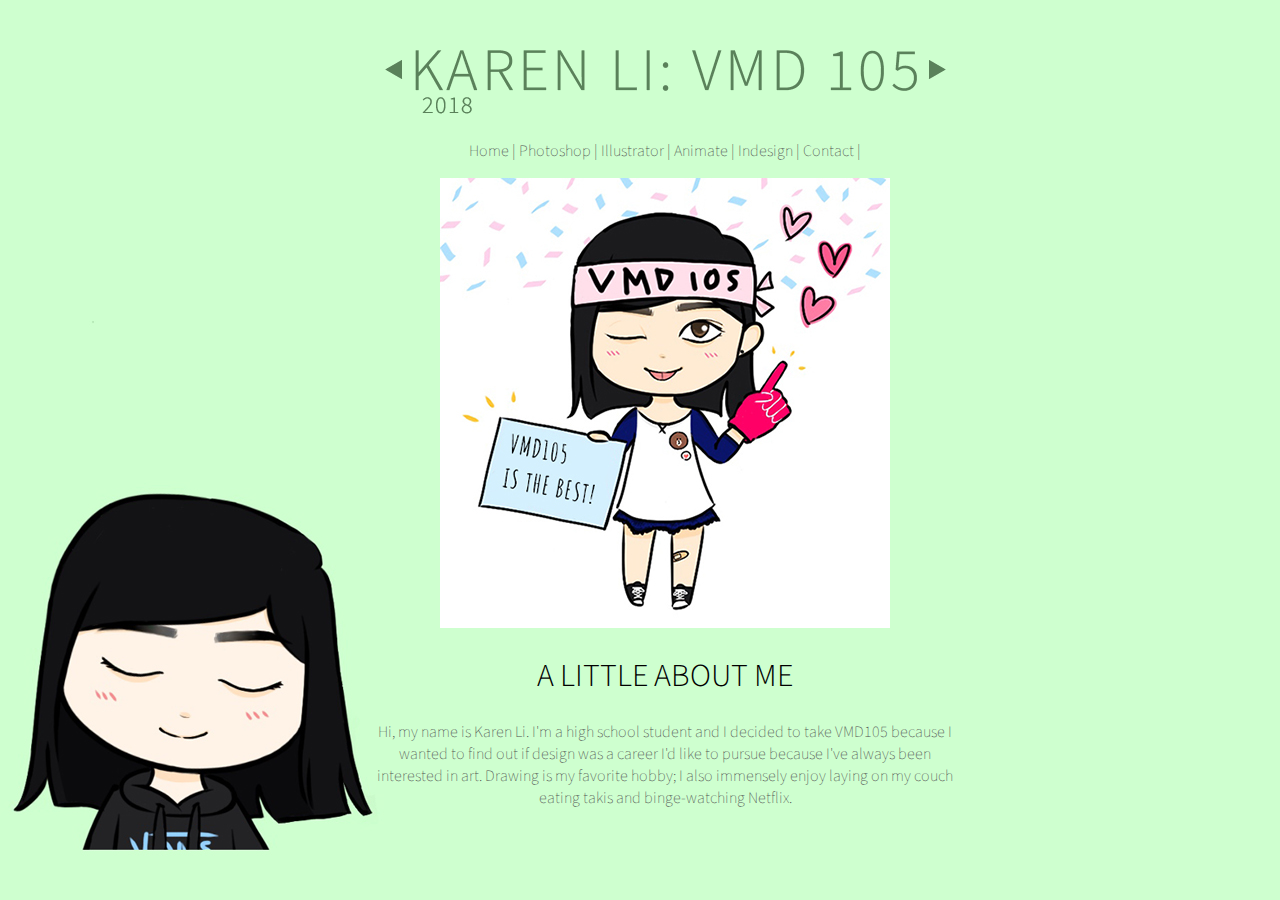
==== Li-Karen_WebLayoutFinal/index.html @ 42c9cf56 "Adding Website" ====
<!doctype html>


<html>

<head>

    <title>
        Home
    </title>

    <link rel="stylesheet" href="css/style.css">

    <link href="https://fonts.googleapis.com/css?family=Source+Sans+Pro:200,400" rel="stylesheet">

</head>

<body>
    <div>
        <img src="images/banner.png">

        <p>
            <a href="index.html">Home</a> |
            <a href="photoshop.html">Photoshop</a> |
            <a href="illustrator.html">Illustrator</a> |
            <a href="animate.html">Animate</a> |
            <a href="indesign.html">Indesign</a> |
            <a href="contact.html">Contact</a> |
        </p>

        <img src="images/home.jpg">
        
        <h1>
            A Little About Me
        </h1>

        <p>
            Hi, my name is Karen Li. I'm a high school student and I decided to take VMD105 because I wanted to find out if design was a career I'd like to pursue because I've always been interested in art. Drawing is my favorite hobby; I also immensely enjoy laying on my couch eating takis and binge-watching Netflix.
        </p>
    </div>

</body>



</html>
---- Li-Karen_WebLayoutFinal/css/style.css ----
html {background-image: url(../images/bgimage.jpg);}

a {
    text-decoration: none;
    color: #4d4d4d; 
}

a:hover {color: #fff;}

h1 {
    font-family: 'Source Sans Pro', sans-serif;
    font-weight: 300;
    text-transform: uppercase;
}

p {
    font-family: 'Source Sans Pro', sans-serif;
    font-weight: 300;
    font-family: 'Source Sans Pro', sans-serif;
    font-weight: 200;
    color: #4d4d4d; 
}

body {
    margin-top: 40px;
    margin-left: 100px;
    margin-right: 100px;
    margin-right: 50px;
    text-align: center;
}


img {align-content: center;}

div {
    width:600px;
    margin:auto;
}
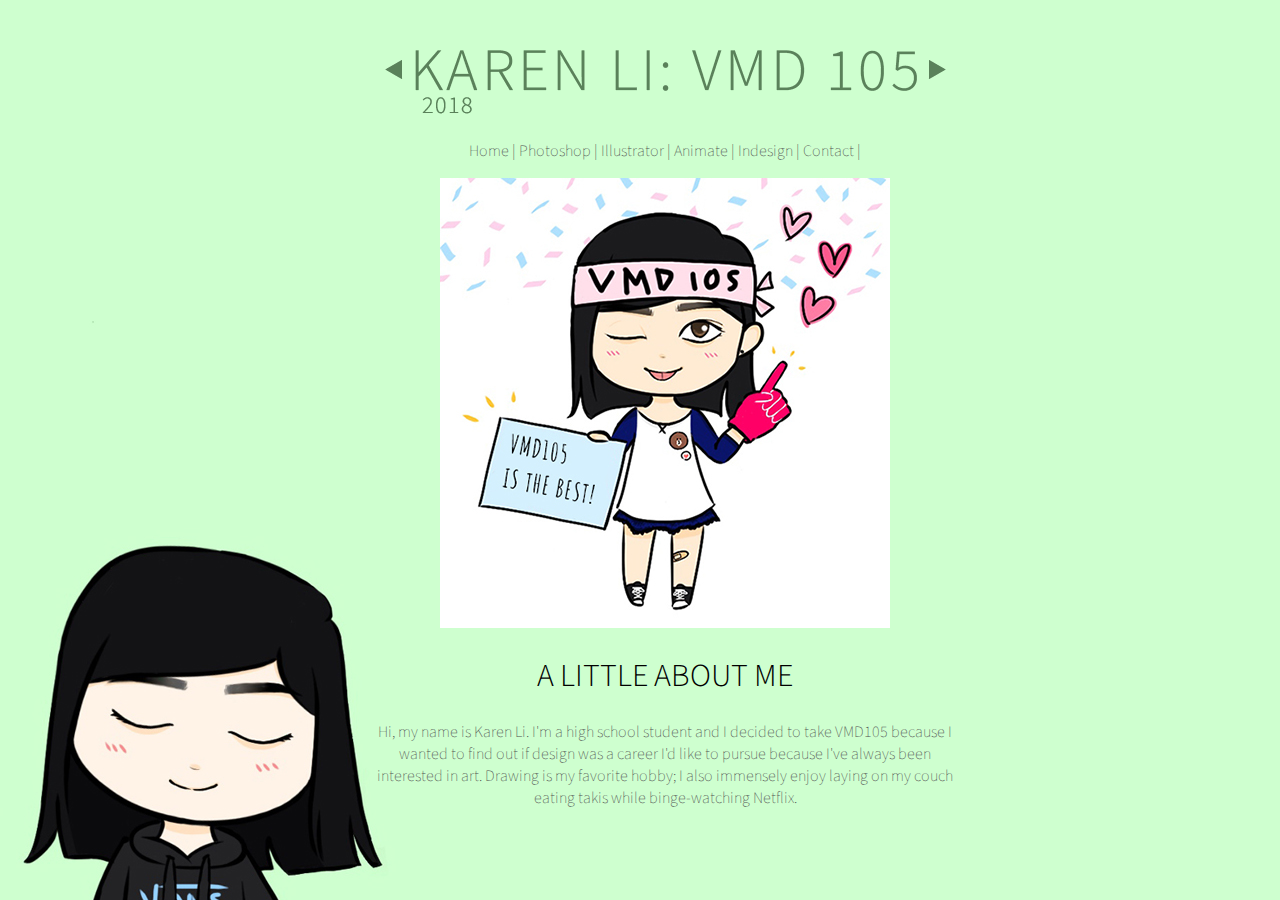
==== commit ffe797c8: "Adding index.html" ====
--- a/Li-Karen_WebLayoutFinal/index.html
+++ b/Li-Karen_WebLayoutFinal/index.html
@@ -35,7 +35,7 @@
         </h1>
 
         <p>
-            Hi, my name is Karen Li. I'm a high school student and I decided to take VMD105 because I wanted to find out if design was a career I'd like to pursue because I've always been interested in art. Drawing is my favorite hobby; I also immensely enjoy laying on my couch eating takis and binge-watching Netflix.
+            Hi, my name is Karen Li. I'm a high school student and I decided to take VMD105 because I wanted to find out if design was a career I'd like to pursue because I've always been interested in art. Drawing is my favorite hobby; I also immensely enjoy laying on my couch eating takis while binge-watching Netflix.
         </p>
     </div>
 
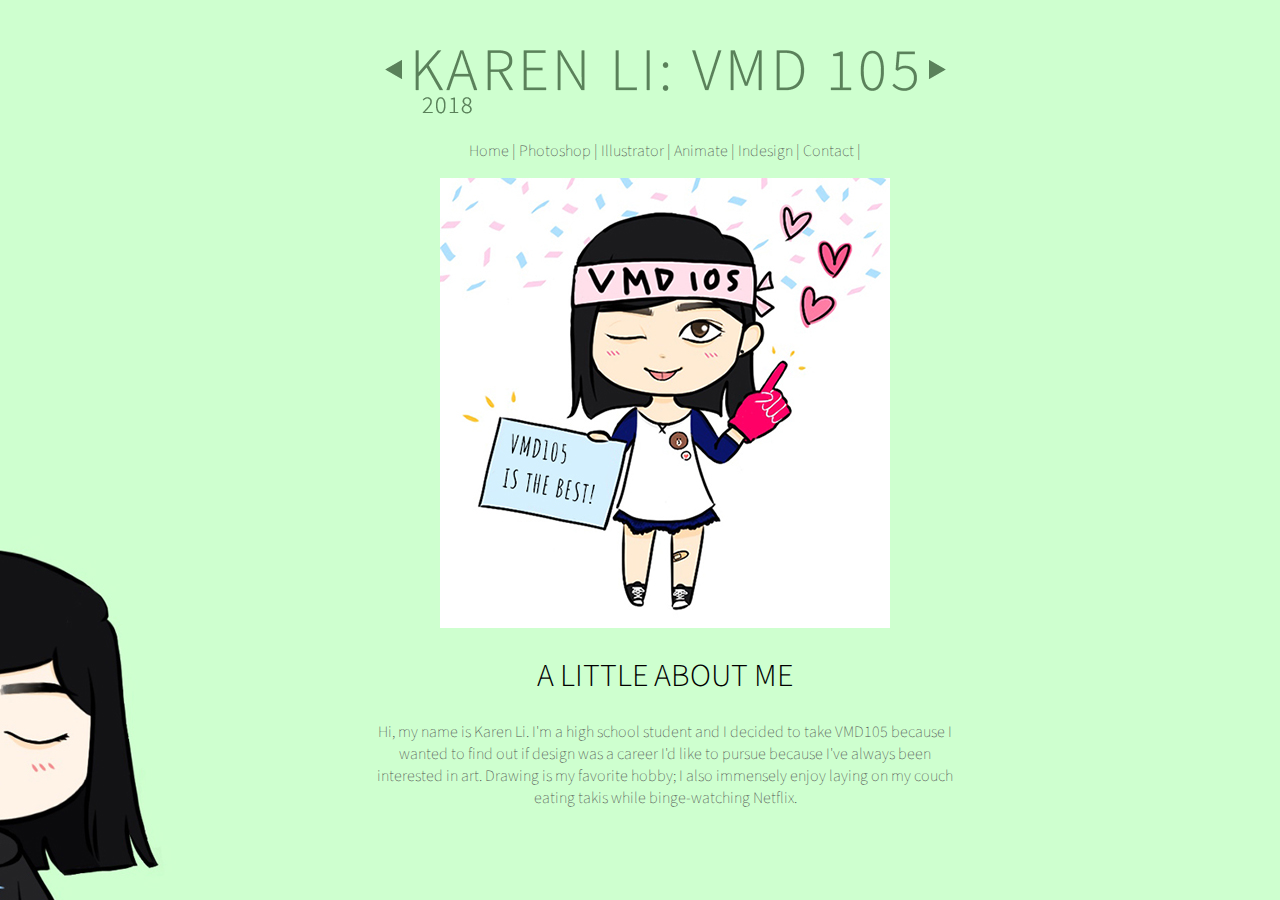
==== commit d2eae1b6: "Update index.html" ====
--- a/Li-Karen_WebLayoutFinal/index.html
+++ b/Li-Karen_WebLayoutFinal/index.html
@@ -18,7 +18,7 @@
 <body>
     <div>
         <img src="images/banner.png">
-
+        <img src="images/bgimage.jpg" class="backgnd">
         <p>
             <a href="index.html">Home</a> |
             <a href="photoshop.html">Photoshop</a> |
--- a/Li-Karen_WebLayoutFinal/css/style.css
+++ b/Li-Karen_WebLayoutFinal/css/style.css
@@ -1,4 +1,14 @@
-html {background-image: url(../images/bgimage.jpg);}
+html {
+    background-color:#ceffcf;
+}
+
+.backgnd {
+    position:absolute;
+    height:100%;
+    bottom:0px;
+    right:5%;
+    z-index:-1;
+}
 
 a {
     text-decoration: none;
@@ -35,4 +45,4 @@
 div {
     width:600px;
     margin:auto;
-}+}
